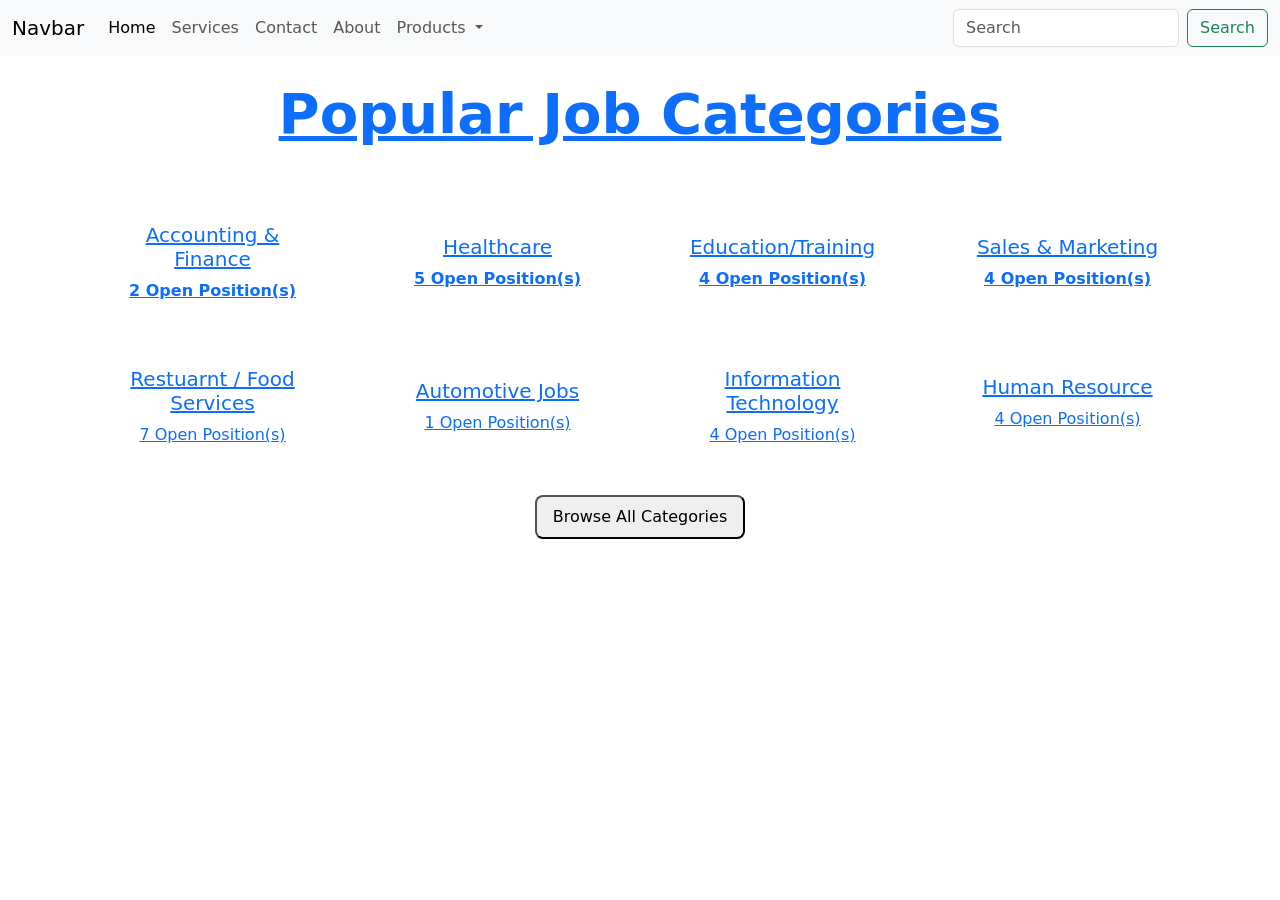
==== index.html @ b3aca03e "Added nav to the about.html" ====
<!DOCTYPE html>
<html lang="en">
<head>
    <meta charset="UTF-8">
    <meta name="viewport" content="width=device-width, initial-scale=1.0">
    <title>Document</title>

     <link href="https://cdn.jsdelivr.net/npm/bootstrap@5.3.8/dist/css/bootstrap.min.css" rel="stylesheet" integrity="sha384-sRIl4kxILFvY47J16cr9ZwB07vP4J8+LH7qKQnuqkuIAvNWLzeN8tE5YBujZqJLB" crossorigin="anonymous">
    <script src="https://cdn.jsdelivr.net/npm/bootstrap@5.3.8/dist/js/bootstrap.bundle.min.js" integrity="sha384-FKyoEForCGlyvwx9Hj09JcYn3nv7wiPVlz7YYwJrWVcXK/BmnVDxM+D2scQbITxI" crossorigin="anonymous"></script>

    <link rel="stylesheet" href="style.css">

</head>
<body>

    <nav class="navbar navbar-expand-lg bg-body-tertiary">
  <div class="container-fluid">
    <a class="navbar-brand" href="#">Navbar</a>
    <button class="navbar-toggler" type="button" data-bs-toggle="collapse" data-bs-target="#navbarSupportedContent" aria-controls="navbarSupportedContent" aria-expanded="false" aria-label="Toggle navigation">
      <span class="navbar-toggler-icon"></span>
    </button>
    <div class="collapse navbar-collapse" id="navbarSupportedContent">
      <ul class="navbar-nav me-auto mb-2 mb-lg-0">
        <li class="nav-item">
          <a class="nav-link active" aria-current="page" href="./index.html">Home</a>
        </li>
        <li class="nav-item">
          <a class="nav-link" href="./services.html">Services</a>
        </li>
        <li class="nav-item">
          <a class="nav-link" href="./contact.html">Contact</a>
        </li>
        <li class="nav-item">
          <a class="nav-link" href="./about.html">About</a>
        </li>
        <li class="nav-item dropdown">
          <a class="nav-link dropdown-toggle" href="#" role="button" data-bs-toggle="dropdown" aria-expanded="false">
            Products
          </a>
          <ul class="dropdown-menu">
            <li><a class="dropdown-item" href="#">Phone Accesories</a></li>
            <li><a class="dropdown-item" href="#">Laptops & Desktops</a></li>
            <li><hr class="dropdown-divider"></li>
            <li><a class="dropdown-item" href="#">Maintenance and Repairs</a></li>
          </ul>
        </li>
      </ul>
      <form class="d-flex" role="search">
        <input class="form-control me-2" type="search" placeholder="Search" aria-label="Search"/>
        <button class="btn btn-outline-success" type="submit">Search</button>
      </form>
    </div>
  </div>
</nav>


<section class="first-sectio container-fluid p-0">
        <div class="color py-4">
            <div class="container">

                <div class="text-center text-white mb-3">
                    <a href="#" class="hover"><h1 class="display-4 fw-bold">Popular Job Categories</h1></a>
                    <p class="fs-4">We've Got The Right Job For You</p>
                </div>

                <div class="row g-4 justify-content-center align-items-center mb-4">
                    
                    <div class="col-12 col-md-6 col-lg-3">
                        <a href="#">
                            <div class="box d-flex flex-column align-items-center justify-content-center bg- rounded-3 py-2 px-3 shadow-md text-center">

                            <div class="content d-flex flex-column justify-content-center align-items-center">
                                <i class="fa-solid fa-chart-line fs-1 mb-2"></i>
                                <h5 class="fs-5">Accounting & <br> Finance</h5>
                                <p class="fw-bold">2 Open Position(s)</p>
                            </div>
                        </div>
                        </a>
                    </div>

                    <div class="col-12 col-md-6 col-lg-3">
                        <a href="#">
                            <div class="box d-flex flex-column align-items-center justify-content-center bg-hite rounded-3 py-2 px-3 shadow-md text-center">

                            <div class="content d-flex flex-column justify-content-center align-items-center">
                                <i class="fa-solid fa-hand-holding-heart fs-1 mb-2"></i>
                                <h5 class="fs-5">Healthcare</h5>
                                <p class="fw-bold">5 Open Position(s)</p>
                            </div>
                        </div>
                        </a>
                    </div>

                    <div class="col-12 col-md-6 col-lg-3">
                        <a href="#">
                            <div class="box d-flex flex-column align-items-center justify-content-center bg-wite rounded-3 py-2 px-3 shadow-md text-center">

                            <div class="content d-flex flex-column justify-content-center align-items-center">
                                <i class="fa-solid fa-graduation-cap fs-1 mb-2"></i>
                                <h5 class="fs-5">Education/Training</h5>
                                <p class="fw-bold">4 Open Position(s)</p>
                            </div>
                        </div>
                        </a>
                    </div>

                    <div class="col-12 col-md-6 col-lg-3">
                        <a href="#">
                            <div class="box d-flex flex-column align-items-center justify-content-center bg-wite rounded-3 py-2 px-3 shadow-md text-center">

                            <div class="content d-flex flex-column justify-content-center align-items-center">
                                <i class="fa-solid fa-comments-dollar fs-1 mb-2"></i>
                                <h5 class="fs-5">Sales & Marketing</h5>
                                <p class="fw-bold">4 Open Position(s)</p>
                            </div>
                        </div>
                        </a>
                    </div>
                </div>


                <div class="row g-4 justify-content-center align-items-center mb-4">
                    
                    <div class="col-12 col-md-6 col-lg-3">
                        <a href="#">
                            <div class="box d-flex flex-column align-items-center justify-content-center bg-white rounded-3 py-2 px-3 shadow-md text-center">

                            <div class="content d-flex flex-column justify-content-center align-items-center">
                                <i class="fa-solid fa-utensils fs-1 mb-2"></i>
                                <h5 class="fs-5">Restuarnt / Food <br> Services</h5>
                                <p>7 Open Position(s)</p>
                            </div>
                        </div>
                        </a>
                    </div>

                    <div class="col-12 col-md-6 col-lg-3">
                        <a href="#">
                            <div class="box d-flex flex-column align-items-center justify-content-center bg-white rounded-3 py-2 px-3 shadow-md text-center">

                            <div class="content d-flex flex-column justify-content-center align-items-center">
                                <i class="fa-solid fa-car fs-1 mb-2"></i>
                                <h5 class="fs-5">Automotive Jobs</h5>
                                <p>1 Open Position(s)</p>
                            </div>
                        </div>
                        </a>
                    </div>

                    <div class="col-12 col-md-6 col-lg-3">
                        <a href="#">
                            <div class="box d-flex flex-column align-items-center justify-content-center bg-white rounded-3 py-2 px-3 shadow-md text-center">

                            <div class="content d-flex flex-column justify-content-center align-items-center">
                                <i class="fa-solid fa-computer fs-1 mb-2"></i>
                                <h5 class="fs-5">Information <br> Technology</h5>
                                <p>4 Open Position(s)</p>
                            </div>
                        </div>
                        </a>
                    </div>

                    <div class="col-12 col-md-6 col-lg-3">
                        <a href="#">
                            <div class="box d-flex flex-column align-items-center justify-content-center bg-white rounded-3 py-2 px-3 shadow-md text-center">

                            <div class="content d-flex flex-column justify-content-center align-items-center">
                                <i class="fa-solid fa-handshake fs-1"></i>
                                <h5 class="fs-5">Human Resource</h5>
                                <p>4 Open Position(s)</p>
                            </div>
                        </div>
                        </a>
                    </div>
                
                <div class="text-center">
                    <a href="#">
                        <button class="py-2 px-3 rounded-3 shadow-md">Browse All Categories</button>
                    </a>
                </div>
            </div>

        </div>
            
            
    </section>
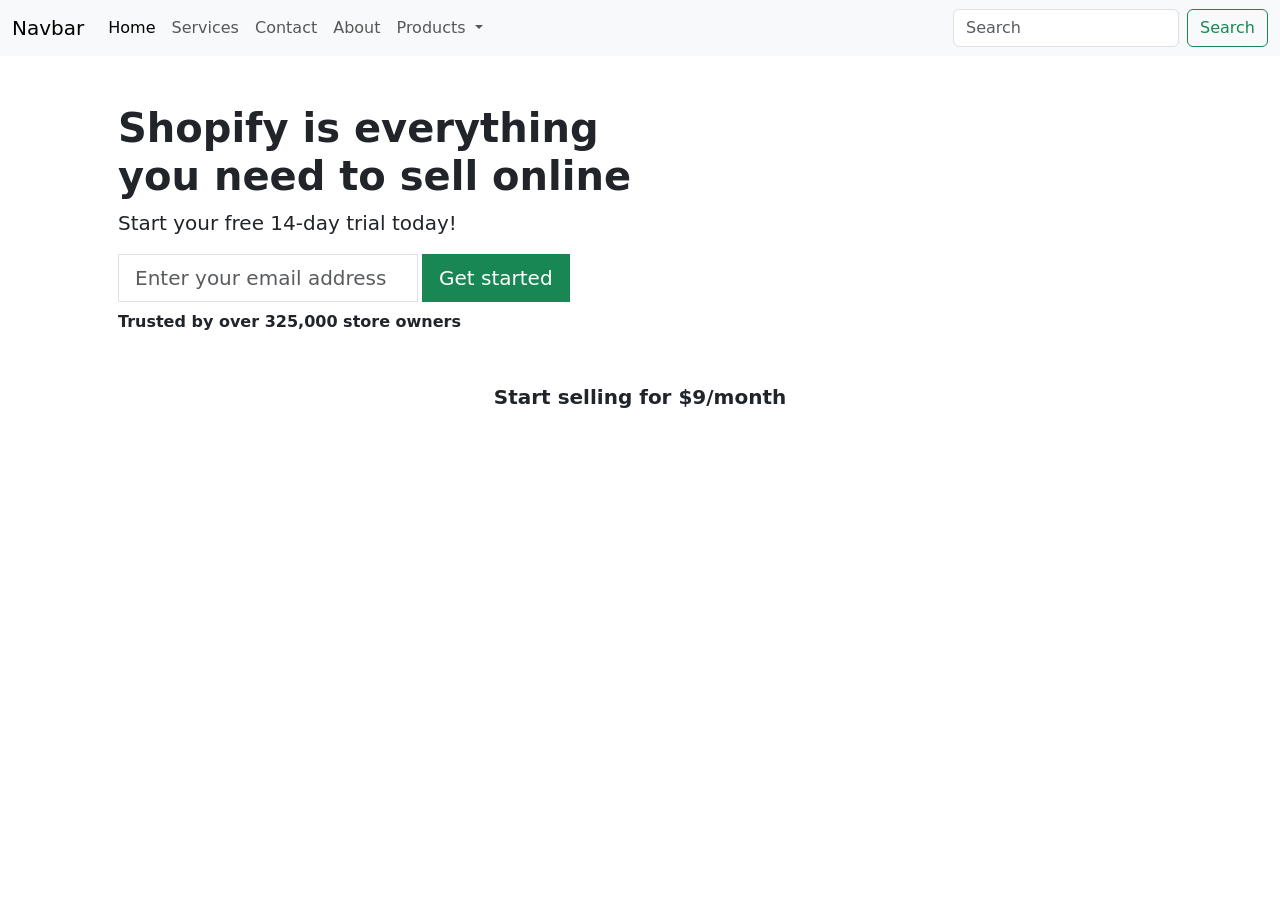
==== commit 3612fc1e: "editted the contact page" ====
--- a/index.html
+++ b/index.html
@@ -5,10 +5,10 @@
     <meta name="viewport" content="width=device-width, initial-scale=1.0">
     <title>Document</title>
 
-     <link href="https://cdn.jsdelivr.net/npm/bootstrap@5.3.8/dist/css/bootstrap.min.css" rel="stylesheet" integrity="sha384-sRIl4kxILFvY47J16cr9ZwB07vP4J8+LH7qKQnuqkuIAvNWLzeN8tE5YBujZqJLB" crossorigin="anonymous">
-    <script src="https://cdn.jsdelivr.net/npm/bootstrap@5.3.8/dist/js/bootstrap.bundle.min.js" integrity="sha384-FKyoEForCGlyvwx9Hj09JcYn3nv7wiPVlz7YYwJrWVcXK/BmnVDxM+D2scQbITxI" crossorigin="anonymous"></script>
+        <link href="https://cdn.jsdelivr.net/npm/bootstrap@5.3.8/dist/css/bootstrap.min.css" rel="stylesheet" integrity="sha384-sRIl4kxILFvY47J16cr9ZwB07vP4J8+LH7qKQnuqkuIAvNWLzeN8tE5YBujZqJLB" crossorigin="anonymous">
+        <script src="https://cdn.jsdelivr.net/npm/bootstrap@5.3.8/dist/js/bootstrap.bundle.min.js" integrity="sha384-FKyoEForCGlyvwx9Hj09JcYn3nv7wiPVlz7YYwJrWVcXK/BmnVDxM+D2scQbITxI" crossorigin="anonymous"></script>
 
-    <link rel="stylesheet" href="style.css">
+        <link rel="stylesheet" href="style.css">
 
 </head>
 <body>
@@ -54,134 +54,43 @@
 </nav>
 
 
-<section class="first-sectio container-fluid p-0">
-        <div class="color py-4">
-            <div class="container">
+<section class="first-section d-flex flex-column align-items-center">
+        <div class="container">
+            <div class="row g-4 m-4 align-items-center">
 
-                <div class="text-center text-white mb-3">
-                    <a href="#" class="hover"><h1 class="display-4 fw-bold">Popular Job Categories</h1></a>
-                    <p class="fs-4">We've Got The Right Job For You</p>
+            <!-- Left Part: Content Text -->
+                <div class="col-md-7 content">
+                    <h3 class="display-6 fw-bold">Shopify is everything <br> you need to <span>sell online</span></h3>
+                    <p class="fs-5">Start your free 14-day trial today!</p>
+                    <div class="d-flex flex-wrap"> 
+                        <input type="email" class="form-control form-control-lg" placeholder="Enter your email address" style="flex: 0 1 300px; min-width: 180px; border-radius: 0;">
+                        <a href="#"><button class="btn btn-success btn-lg ms-1 px-3" style="border-radius: 0;">Get started</button></a>
+                    </div>
+
+                    <p class="fw-bold mt-2">Trusted by over 325,000 store owners</p>
                 </div>
 
-                <div class="row g-4 justify-content-center align-items-center mb-4">
-                    
-                    <div class="col-12 col-md-6 col-lg-3">
-                        <a href="#">
-                            <div class="box d-flex flex-column align-items-center justify-content-center bg- rounded-3 py-2 px-3 shadow-md text-center">
+            <!-- Right Part: Image -->
+                <div class="col-md-5 i2 text-center p-4">
+                    <img src="./girl.png" alt="" class="img-fluid">
 
-                            <div class="content d-flex flex-column justify-content-center align-items-center">
-                                <i class="fa-solid fa-chart-line fs-1 mb-2"></i>
-                                <h5 class="fs-5">Accounting & <br> Finance</h5>
-                                <p class="fw-bold">2 Open Position(s)</p>
-                            </div>
-                        </div>
-                        </a>
-                    </div>
-
-                    <div class="col-12 col-md-6 col-lg-3">
-                        <a href="#">
-                            <div class="box d-flex flex-column align-items-center justify-content-center bg-hite rounded-3 py-2 px-3 shadow-md text-center">
-
-                            <div class="content d-flex flex-column justify-content-center align-items-center">
-                                <i class="fa-solid fa-hand-holding-heart fs-1 mb-2"></i>
-                                <h5 class="fs-5">Healthcare</h5>
-                                <p class="fw-bold">5 Open Position(s)</p>
-                            </div>
-                        </div>
-                        </a>
-                    </div>
-
-                    <div class="col-12 col-md-6 col-lg-3">
-                        <a href="#">
-                            <div class="box d-flex flex-column align-items-center justify-content-center bg-wite rounded-3 py-2 px-3 shadow-md text-center">
-
-                            <div class="content d-flex flex-column justify-content-center align-items-center">
-                                <i class="fa-solid fa-graduation-cap fs-1 mb-2"></i>
-                                <h5 class="fs-5">Education/Training</h5>
-                                <p class="fw-bold">4 Open Position(s)</p>
-                            </div>
-                        </div>
-                        </a>
-                    </div>
-
-                    <div class="col-12 col-md-6 col-lg-3">
-                        <a href="#">
-                            <div class="box d-flex flex-column align-items-center justify-content-center bg-wite rounded-3 py-2 px-3 shadow-md text-center">
-
-                            <div class="content d-flex flex-column justify-content-center align-items-center">
-                                <i class="fa-solid fa-comments-dollar fs-1 mb-2"></i>
-                                <h5 class="fs-5">Sales & Marketing</h5>
-                                <p class="fw-bold">4 Open Position(s)</p>
-                            </div>
-                        </div>
-                        </a>
-                    </div>
                 </div>
 
+            </div>
+        </div>
 
-                <div class="row g-4 justify-content-center align-items-center mb-4">
-                    
-                    <div class="col-12 col-md-6 col-lg-3">
-                        <a href="#">
-                            <div class="box d-flex flex-column align-items-center justify-content-center bg-white rounded-3 py-2 px-3 shadow-md text-center">
+    <!-- Bottom Part -->
+        <div class="bottom text-center pt-2">
+            <p class="fw-bold fs-5 mb-2">Start selling for $9/month</p>
 
-                            <div class="content d-flex flex-column justify-content-center align-items-center">
-                                <i class="fa-solid fa-utensils fs-1 mb-2"></i>
-                                <h5 class="fs-5">Restuarnt / Food <br> Services</h5>
-                                <p>7 Open Position(s)</p>
-                            </div>
-                        </div>
-                        </a>
-                    </div>
-
-                    <div class="col-12 col-md-6 col-lg-3">
-                        <a href="#">
-                            <div class="box d-flex flex-column align-items-center justify-content-center bg-white rounded-3 py-2 px-3 shadow-md text-center">
-
-                            <div class="content d-flex flex-column justify-content-center align-items-center">
-                                <i class="fa-solid fa-car fs-1 mb-2"></i>
-                                <h5 class="fs-5">Automotive Jobs</h5>
-                                <p>1 Open Position(s)</p>
-                            </div>
-                        </div>
-                        </a>
-                    </div>
-
-                    <div class="col-12 col-md-6 col-lg-3">
-                        <a href="#">
-                            <div class="box d-flex flex-column align-items-center justify-content-center bg-white rounded-3 py-2 px-3 shadow-md text-center">
-
-                            <div class="content d-flex flex-column justify-content-center align-items-center">
-                                <i class="fa-solid fa-computer fs-1 mb-2"></i>
-                                <h5 class="fs-5">Information <br> Technology</h5>
-                                <p>4 Open Position(s)</p>
-                            </div>
-                        </div>
-                        </a>
-                    </div>
-
-                    <div class="col-12 col-md-6 col-lg-3">
-                        <a href="#">
-                            <div class="box d-flex flex-column align-items-center justify-content-center bg-white rounded-3 py-2 px-3 shadow-md text-center">
-
-                            <div class="content d-flex flex-column justify-content-center align-items-center">
-                                <i class="fa-solid fa-handshake fs-1"></i>
-                                <h5 class="fs-5">Human Resource</h5>
-                                <p>4 Open Position(s)</p>
-                            </div>
-                        </div>
-                        </a>
-                    </div>
-                
-                <div class="text-center">
-                    <a href="#">
-                        <button class="py-2 px-3 rounded-3 shadow-md">Browse All Categories</button>
-                    </a>
-                </div>
-            </div>
-
+        <div class="d-flex gap-4 mt-5 justify-item-center">
+            <img class="ii i3" src="./Picsart_1.png" alt="">
+            <img class="ii i4" src="./Picsart_2.png" alt="">
+            <img class="ii i5" src="./Picsart_3.png" alt="">
         </div>
             
-            
+        </div>
     </section>
-
+    
+</body>
+</html>
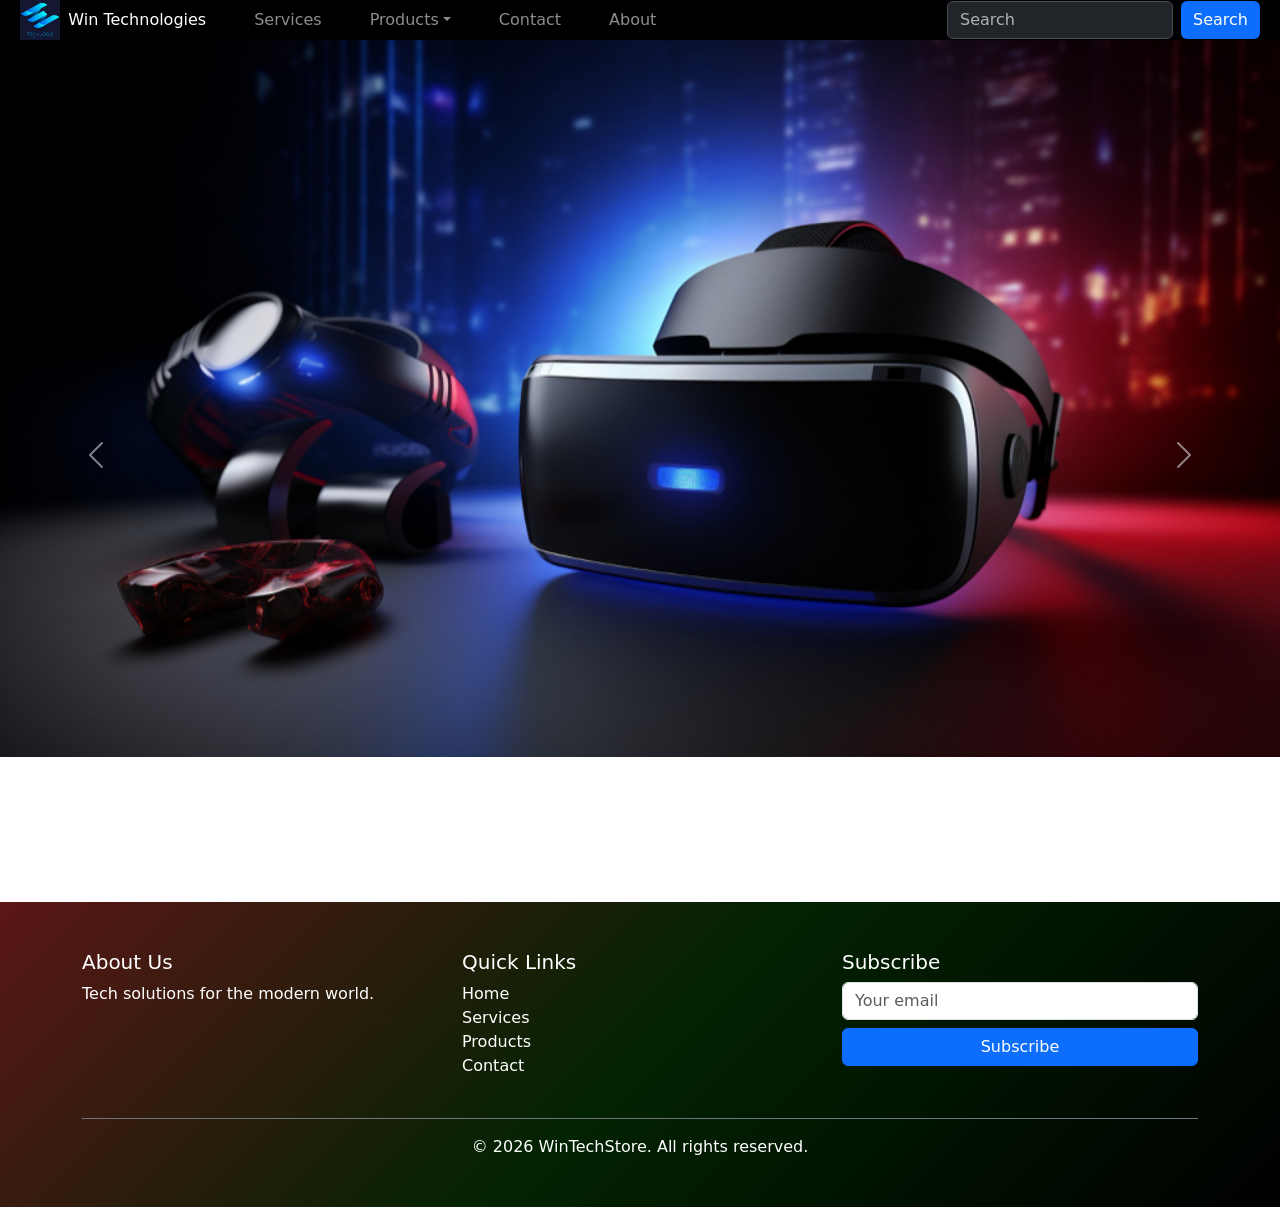
==== commit 78d8a8d8: "Changed the nav-bar" ====
--- a/index.html
+++ b/index.html
@@ -8,89 +8,145 @@
         <link href="https://cdn.jsdelivr.net/npm/bootstrap@5.3.8/dist/css/bootstrap.min.css" rel="stylesheet" integrity="sha384-sRIl4kxILFvY47J16cr9ZwB07vP4J8+LH7qKQnuqkuIAvNWLzeN8tE5YBujZqJLB" crossorigin="anonymous">
         <script src="https://cdn.jsdelivr.net/npm/bootstrap@5.3.8/dist/js/bootstrap.bundle.min.js" integrity="sha384-FKyoEForCGlyvwx9Hj09JcYn3nv7wiPVlz7YYwJrWVcXK/BmnVDxM+D2scQbITxI" crossorigin="anonymous"></script>
 
-        <link rel="stylesheet" href="style.css">
+        <link rel="stylesheet" href="./css/style.css">
 
 </head>
 <body>
 
-    <nav class="navbar navbar-expand-lg bg-body-tertiary">
-  <div class="container-fluid">
-    <a class="navbar-brand" href="#">Navbar</a>
-    <button class="navbar-toggler" type="button" data-bs-toggle="collapse" data-bs-target="#navbarSupportedContent" aria-controls="navbarSupportedContent" aria-expanded="false" aria-label="Toggle navigation">
-      <span class="navbar-toggler-icon"></span>
-    </button>
-    <div class="collapse navbar-collapse" id="navbarSupportedContent">
-      <ul class="navbar-nav me-auto mb-2 mb-lg-0">
-        <li class="nav-item">
-          <a class="nav-link active" aria-current="page" href="./index.html">Home</a>
-        </li>
-        <li class="nav-item">
-          <a class="nav-link" href="./services.html">Services</a>
-        </li>
-        <li class="nav-item">
-          <a class="nav-link" href="./contact.html">Contact</a>
-        </li>
-        <li class="nav-item">
-          <a class="nav-link" href="./about.html">About</a>
-        </li>
-        <li class="nav-item dropdown">
-          <a class="nav-link dropdown-toggle" href="#" role="button" data-bs-toggle="dropdown" aria-expanded="false">
-            Products
-          </a>
-          <ul class="dropdown-menu">
-            <li><a class="dropdown-item" href="#">Phone Accesories</a></li>
-            <li><a class="dropdown-item" href="#">Laptops & Desktops</a></li>
-            <li><hr class="dropdown-divider"></li>
-            <li><a class="dropdown-item" href="#">Maintenance and Repairs</a></li>
-          </ul>
-        </li>
-      </ul>
-      <form class="d-flex" role="search">
-        <input class="form-control me-2" type="search" placeholder="Search" aria-label="Search"/>
-        <button class="btn btn-outline-success" type="submit">Search</button>
-      </form>
+  <!-- NavBar Section -->
+
+    <section class="Nav-bar">
+        <div class="nav">
+            <nav class="navbar navbar-expand-lg bg-dark" data-bs-theme="dark" style="background: #000000 !important; width: 100%; margin: 0; padding: 0;">
+    <div style="width: 100%; padding: 0 20px; display: flex; align-items: center; justify-content: space-between; flex-wrap: wrap;">
+        
+        <!-- Logo -->
+        <a class="navbar-brand" href="#" style="padding: 0; margin: 0;">
+            <img src="./images/4408535_2339726.jpg" alt="Logo" height="40" width="40" style="object-fit: contain;">
+        </a>
+        
+        <button class="navbar-toggler" type="button" data-bs-toggle="collapse" data-bs-target="#navbarSupportedContent">
+            <span class="navbar-toggler-icon"></span>
+        </button>
+        
+        <!-- Collapsible content -->
+        <div class="collapse navbar-collapse" id="navbarSupportedContent" style="flex-grow: 1;">
+            <ul class="navbar-nav" style="margin: 0 auto; gap: 2rem;">
+                <li class="nav-item"><a class="nav-link active" href="#">Win Technologies</a></li>
+                <li class="nav-item"><a class="nav-link" href="./services.html">Services</a></li>
+                <li class="nav-item dropdown">
+                    <a class="nav-link dropdown-toggle" href="#" role="button" data-bs-toggle="dropdown">Products</a>
+                    <ul class="dropdown-menu">
+                        <li><a class="dropdown-item" href="#">Portable Monitors</a></li>
+                        <li><a class="dropdown-item" href="#">Smart Routers</a></li>
+                        <li><a class="dropdown-item" href="#">Laptops</a></li>
+                        <li><a class="dropdown-item" href="#">SmartPhones</a></li>
+                        <li><hr class="dropdown-divider"></li>
+                        <li><a class="dropdown-item" href="#">Power Banks</a></li>
+                        <li><a class="dropdown-item" href="#">Inverter Systems</a></li>
+                    </ul>
+                </li>
+                <li class="nav-item"><a class="nav-link" href="./contact.html">Contact</a></li>
+                <li class="nav-item"><a class="nav-link" href="./about.html">About</a></li>
+            </ul>
+            
+            <!-- Search form -->
+            <form class="d-flex" role="search" style="margin: 0;">
+                <input class="form-control me-2" type="search" placeholder="Search" style="min-width: 200px;">
+                <button class="btn" type="submit" style="background-color: #0d6efd; color: white; border: none;">Search</button>
+            </form>
+        </div>
+    </div>
+</nav>
+        </div>
+    </section>
+
+    <!-- Carousel Section -->
+
+    <section class="Carousel">
+      <div id="carouselExampleCaptions" class="carousel slide carousel-fade" data-bs-ride="carousel">
+  <div class="carousel-indicators">
+    <button type="button" data-bs-target="#carouselExampleCaptions" data-bs-slide-to="0" class="active" aria-current="true" aria-label="Slide 1"></button>
+    <button type="button" data-bs-target="#carouselExampleCaptions" data-bs-slide-to="1" aria-label="Slide 2"></button>
+    <button type="button" data-bs-target="#carouselExampleCaptions" data-bs-slide-to="2" aria-label="Slide 3"></button>
+    <button type="button" data-bs-target="#carouselExampleCaptions" data-bs-slide-to="3" aria-label="Slide 4"></button>
+  </div>
+  <div class="carousel-inner">
+    <div class="carousel-item active" data-bs-interval="2000">
+      <img src="./images/2151133175.jpg" class="d-block w-100" alt="...">
+      <div class="carousel-caption d-none d-md-block">
+        <h5>Step Into Another Dimension</h5>
+        <p>Immersive VR experiences that blur the line between imagination and reality</p>
+      </div>
+    </div>
+    <div class="carousel-item" data-bs-interval="2000">
+      <img src="./images/2149309662.jpg" class="d-block w-100" alt="...">
+      <div class="carousel-caption d-none d-md-block">
+        <h5 style="color: black;">Seamless Ecosystem</h5>
+        <p style="color: black;">Your devices, connedted. Your workflow, uninterrupted. Your world, smarter</p>
+      </div>
+    </div>
+    <div class="carousel-item" data-bs-interval="2000">
+      <img src="./images/2151074307.jpg" class="d-block w-100" alt="...">
+      <div class="carousel-caption d-none d-md-block">
+        <h5>Sound That Moves With You</h5>
+        <p>Crystal-clear audio. Noise cancellation that actually works. Freedom from wires</p>
+      </div>
+    </div>
+    <div class="carousel-item" data-bs-interval="2000">
+      <img src="./images/2149309643.jpg" class="d-block w-100" alt="...">
+      <div class="carousel-caption d-none d-md-block">
+        <h5>Power On the GO</h5>
+        <p>From high-performance laptops to portable power banks; we keep you charged and ready</p>
+      </div>
     </div>
   </div>
-</nav>
+  <button class="carousel-control-prev" type="button" data-bs-target="#carouselExampleCaptions" data-bs-slide="prev">
+    <span class="carousel-control-prev-icon" aria-hidden="true"></span>
+    <span class="visually-hidden">Previous</span>
+  </button>
+  <button class="carousel-control-next" type="button" data-bs-target="#carouselExampleCaptions" data-bs-slide="next">
+    <span class="carousel-control-next-icon" aria-hidden="true"></span>
+    <span class="visually-hidden">Next</span>
+  </button>
+</div>
+    </section>
+
+    <!-- Footer Section -->
 
 
-<section class="first-section d-flex flex-column align-items-center">
+    <section class="footer">
+    <footer style="background: linear-gradient(135deg, rgb(90, 22, 22), rgb(2, 35, 2), rgb(0, 0, 0)); padding: 3rem 0; margin-top: 2rem; color: white;">
         <div class="container">
-            <div class="row g-4 m-4 align-items-center">
-
-            <!-- Left Part: Content Text -->
-                <div class="col-md-7 content">
-                    <h3 class="display-6 fw-bold">Shopify is everything <br> you need to <span>sell online</span></h3>
-                    <p class="fs-5">Start your free 14-day trial today!</p>
-                    <div class="d-flex flex-wrap"> 
-                        <input type="email" class="form-control form-control-lg" placeholder="Enter your email address" style="flex: 0 1 300px; min-width: 180px; border-radius: 0;">
-                        <a href="#"><button class="btn btn-success btn-lg ms-1 px-3" style="border-radius: 0;">Get started</button></a>
-                    </div>
-
-                    <p class="fw-bold mt-2">Trusted by over 325,000 store owners</p>
+            <div class="row">
+                <div class="col-md-4">
+                    <h5>About Us</h5>
+                    <p>Tech solutions for the modern world.</p>
                 </div>
-
-            <!-- Right Part: Image -->
-                <div class="col-md-5 i2 text-center p-4">
-                    <img src="./girl.png" alt="" class="img-fluid">
-
+                <div class="col-md-4">
+                    <h5>Quick Links</h5>
+                    <ul class="list-unstyled">
+                        <li><a href="#" class="text-white text-decoration-none">Home</a></li>
+                        <li><a href="#" class="text-white text-decoration-none">Services</a></li>
+                        <li><a href="#" class="text-white text-decoration-none">Products</a></li>
+                        <li><a href="#" class="text-white text-decoration-none">Contact</a></li>
+                    </ul>
                 </div>
-
+                <div class="col-md-4">
+                    <h5>Subscribe</h5>
+                    <form>
+                        <input type="email" class="form-control mb-2" placeholder="Your email">
+                        <button class="btn btn-primary w-100" type="button">Subscribe</button>
+                    </form>
+                </div>
+            </div>
+            <div class="text-center mt-4 pt-3 border-top border-secondary">
+                <p class="mb-0">&copy; 2026 WinTechStore. All rights reserved.</p>
             </div>
         </div>
+    </footer>
+</section>
 
-    <!-- Bottom Part -->
-        <div class="bottom text-center pt-2">
-            <p class="fw-bold fs-5 mb-2">Start selling for $9/month</p>
-
-        <div class="d-flex gap-4 mt-5 justify-item-center">
-            <img class="ii i3" src="./Picsart_1.png" alt="">
-            <img class="ii i4" src="./Picsart_2.png" alt="">
-            <img class="ii i5" src="./Picsart_3.png" alt="">
-        </div>
-            
-        </div>
-    </section>
     
 </body>
 </html>
--- a/css/style.css
+++ b/css/style.css
@@ -0,0 +1,32 @@
+* {
+            box-sizing: border-box;
+            margin: 0;
+            padding: 0;
+        }
+
+        img {
+            width: 100%;
+        }
+
+        /* .nav-bar {position: absolute;} */
+
+        .navbar-nav {
+          flex-grow: 1;
+          gap: 5rem;
+        }
+
+        .navbar .d-flex {
+          margin-left: auto;
+        }
+
+        .carousel {
+          height: calc(100vh - 70px);
+        }
+
+        .carousel-inner, .carousel-item {
+          height: 100%;
+        }
+
+        .carousel-caption {
+          font-weight: 900;
+        }
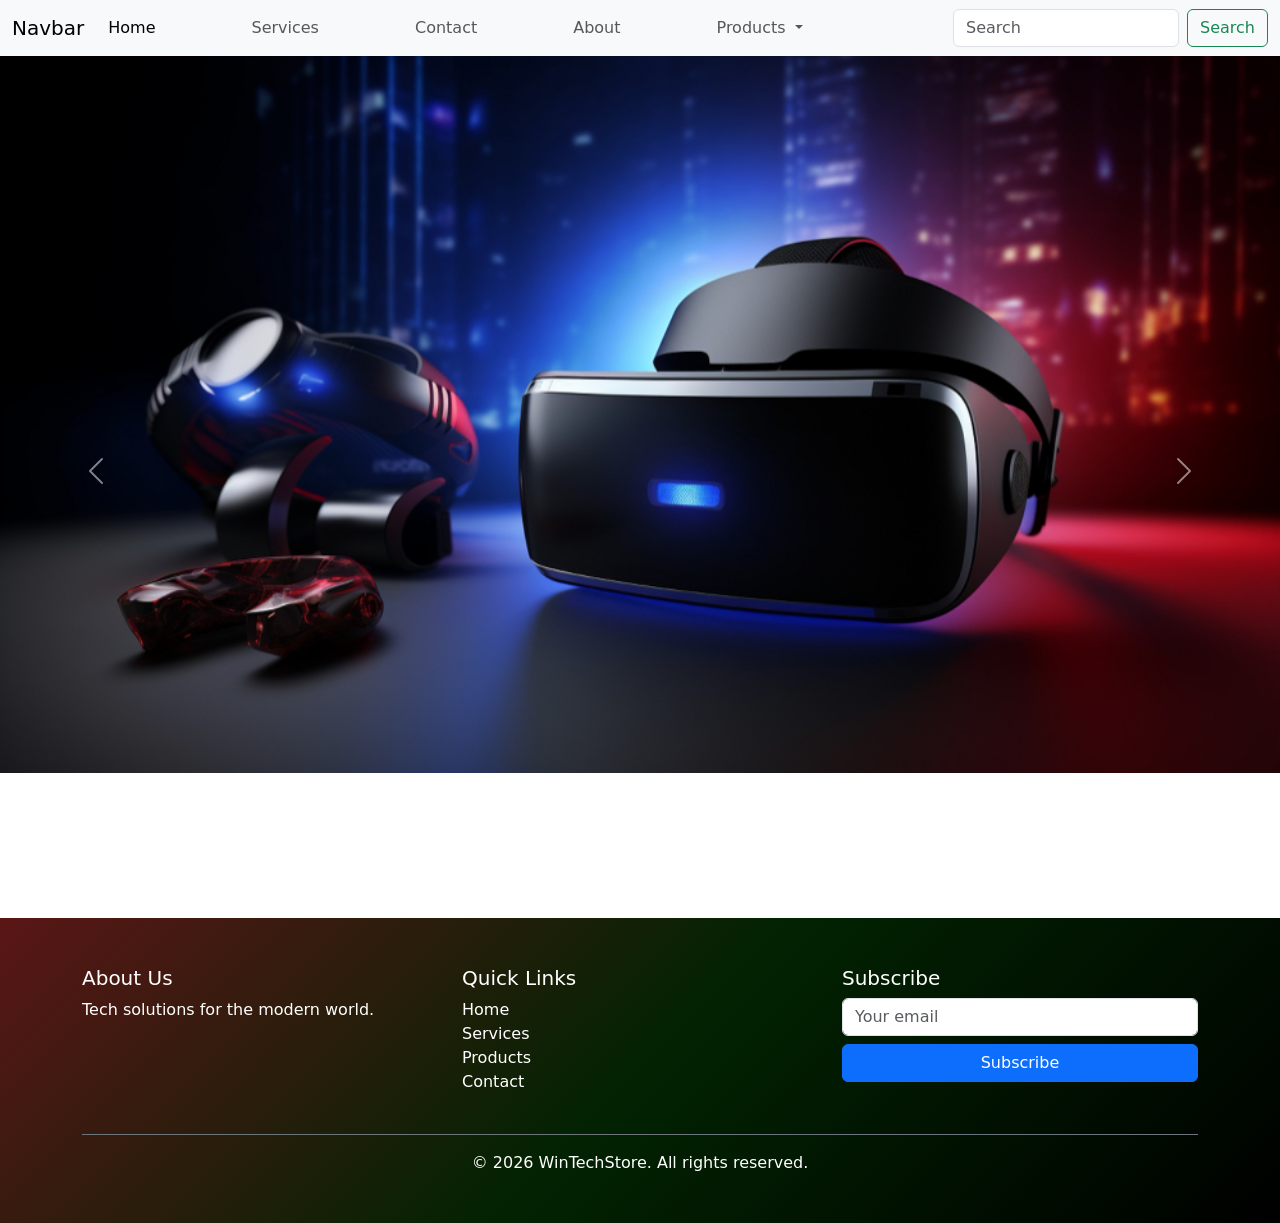
==== commit b305bef2: "Edited Index.html" ====
--- a/index.html
+++ b/index.html
@@ -15,51 +15,45 @@
 
   <!-- NavBar Section -->
 
-    <section class="Nav-bar">
-        <div class="nav">
-            <nav class="navbar navbar-expand-lg bg-dark" data-bs-theme="dark" style="background: #000000 !important; width: 100%; margin: 0; padding: 0;">
-    <div style="width: 100%; padding: 0 20px; display: flex; align-items: center; justify-content: space-between; flex-wrap: wrap;">
-        
-        <!-- Logo -->
-        <a class="navbar-brand" href="#" style="padding: 0; margin: 0;">
-            <img src="./images/4408535_2339726.jpg" alt="Logo" height="40" width="40" style="object-fit: contain;">
-        </a>
-        
-        <button class="navbar-toggler" type="button" data-bs-toggle="collapse" data-bs-target="#navbarSupportedContent">
-            <span class="navbar-toggler-icon"></span>
-        </button>
-        
-        <!-- Collapsible content -->
-        <div class="collapse navbar-collapse" id="navbarSupportedContent" style="flex-grow: 1;">
-            <ul class="navbar-nav" style="margin: 0 auto; gap: 2rem;">
-                <li class="nav-item"><a class="nav-link active" href="#">Win Technologies</a></li>
-                <li class="nav-item"><a class="nav-link" href="./services.html">Services</a></li>
-                <li class="nav-item dropdown">
-                    <a class="nav-link dropdown-toggle" href="#" role="button" data-bs-toggle="dropdown">Products</a>
-                    <ul class="dropdown-menu">
-                        <li><a class="dropdown-item" href="#">Portable Monitors</a></li>
-                        <li><a class="dropdown-item" href="#">Smart Routers</a></li>
-                        <li><a class="dropdown-item" href="#">Laptops</a></li>
-                        <li><a class="dropdown-item" href="#">SmartPhones</a></li>
-                        <li><hr class="dropdown-divider"></li>
-                        <li><a class="dropdown-item" href="#">Power Banks</a></li>
-                        <li><a class="dropdown-item" href="#">Inverter Systems</a></li>
-                    </ul>
-                </li>
-                <li class="nav-item"><a class="nav-link" href="./contact.html">Contact</a></li>
-                <li class="nav-item"><a class="nav-link" href="./about.html">About</a></li>
-            </ul>
-            
-            <!-- Search form -->
-            <form class="d-flex" role="search" style="margin: 0;">
-                <input class="form-control me-2" type="search" placeholder="Search" style="min-width: 200px;">
-                <button class="btn" type="submit" style="background-color: #0d6efd; color: white; border: none;">Search</button>
-            </form>
-        </div>
+    <nav class="navbar navbar-expand-lg bg-body-tertiary">
+  <div class="container-fluid">
+    <a class="navbar-brand" href="#">Navbar</a>
+    <button class="navbar-toggler" type="button" data-bs-toggle="collapse" data-bs-target="#navbarSupportedContent" aria-controls="navbarSupportedContent" aria-expanded="false" aria-label="Toggle navigation">
+      <span class="navbar-toggler-icon"></span>
+    </button>
+    <div class="collapse navbar-collapse" id="navbarSupportedContent">
+      <ul class="navbar-nav me-auto mb-2 mb-lg-0">
+        <li class="nav-item">
+          <a class="nav-link active" aria-current="page" href="./index.html">Home</a>
+        </li>
+        <li class="nav-item">
+          <a class="nav-link" href="./services.html">Services</a>
+        </li>
+        <li class="nav-item">
+          <a class="nav-link" href="./contact.html">Contact</a>
+        </li>
+        <li class="nav-item">
+          <a class="nav-link" href="./about.html">About</a>
+        </li>
+        <li class="nav-item dropdown">
+          <a class="nav-link dropdown-toggle" href="#" role="button" data-bs-toggle="dropdown" aria-expanded="false">
+            Products
+          </a>
+          <ul class="dropdown-menu">
+            <li><a class="dropdown-item" href="#">Phone Accesories</a></li>
+            <li><a class="dropdown-item" href="#">Laptops & Desktops</a></li>
+            <li><hr class="dropdown-divider"></li>
+            <li><a class="dropdown-item" href="#">Maintenance and Repairs</a></li>
+          </ul>
+        </li>
+      </ul>
+      <form class="d-flex" role="search">
+        <input class="form-control me-2" type="search" placeholder="Search" aria-label="Search"/>
+        <button class="btn btn-outline-success" type="submit">Search</button>
+      </form>
     </div>
+  </div>
 </nav>
-        </div>
-    </section>
 
     <!-- Carousel Section -->
 
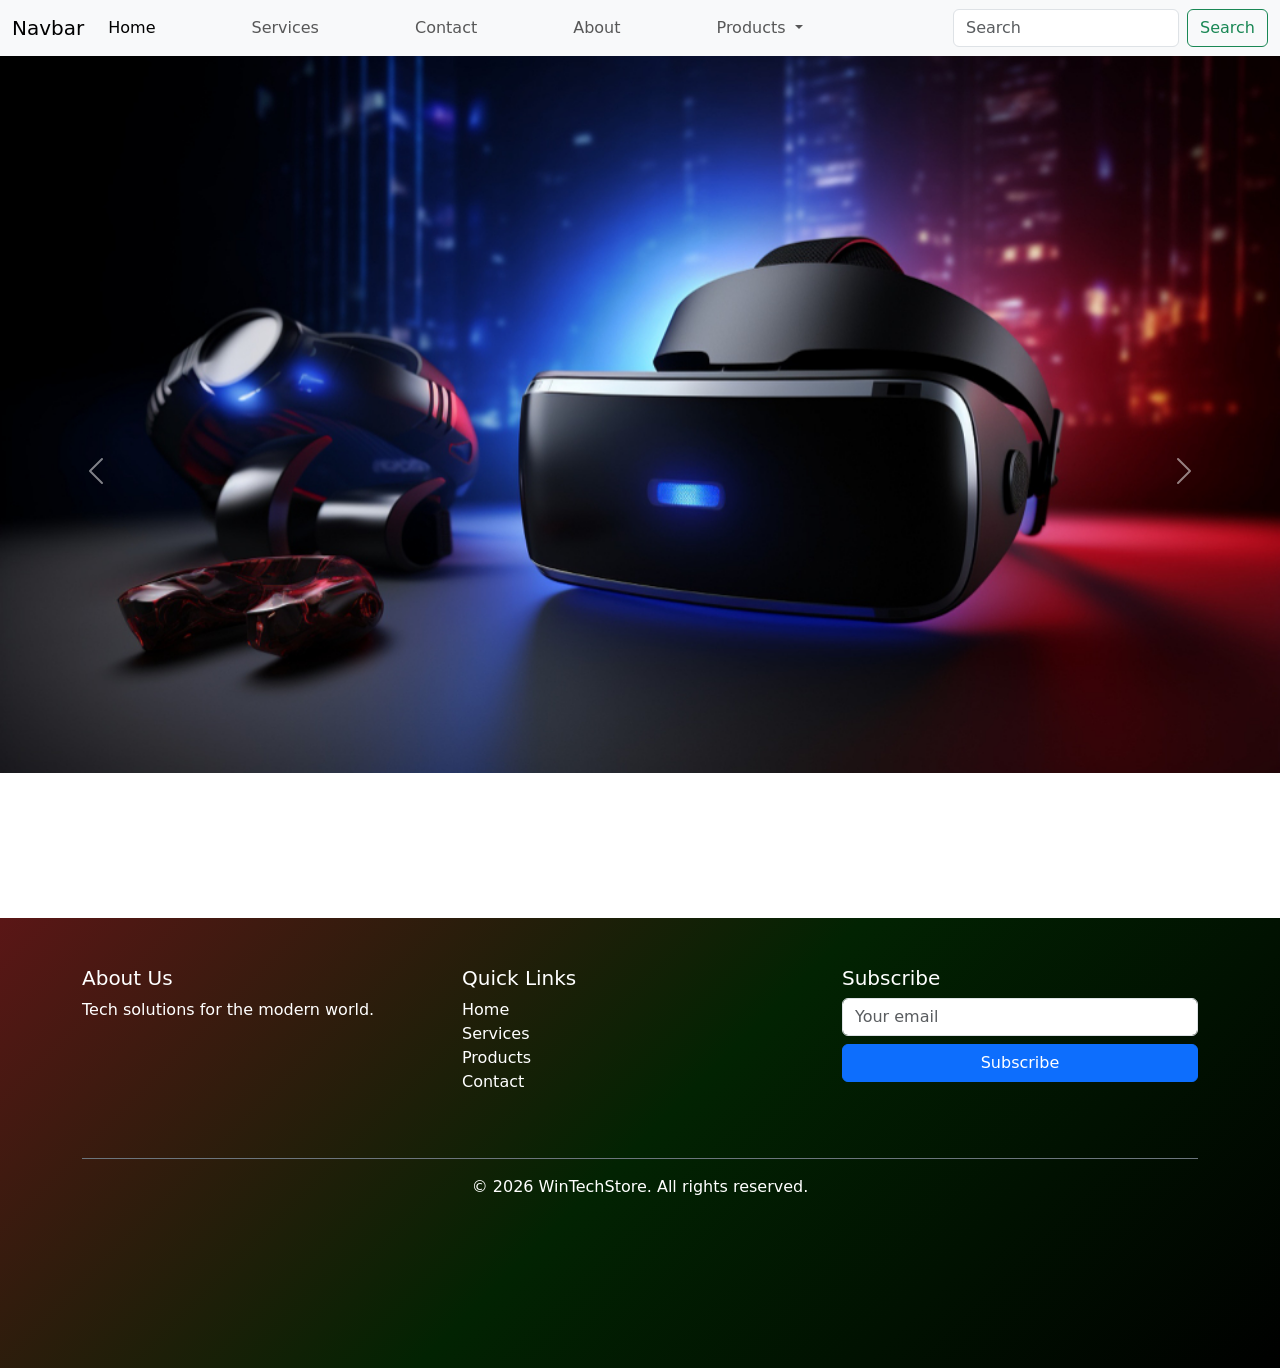
==== commit 8abc7e83: "Added footer to the project" ====
--- a/index.html
+++ b/index.html
@@ -110,9 +110,9 @@
 
 
     <section class="footer">
-    <footer style="background: linear-gradient(135deg, rgb(90, 22, 22), rgb(2, 35, 2), rgb(0, 0, 0)); padding: 3rem 0; margin-top: 2rem; color: white;">
+    <footer style="min-height: 450px; max-height: 100%; background: linear-gradient(135deg, rgb(90, 22, 22), rgb(2, 35, 2), rgb(0, 0, 0)); padding: 3rem 0; margin-top: 2rem; color: white;">
         <div class="container">
-            <div class="row">
+            <div class="row mb-5">
                 <div class="col-md-4">
                     <h5>About Us</h5>
                     <p>Tech solutions for the modern world.</p>
@@ -126,7 +126,7 @@
                         <li><a href="#" class="text-white text-decoration-none">Contact</a></li>
                     </ul>
                 </div>
-                <div class="col-md-4">
+                <div class="col-md-4 mb-4">
                     <h5>Subscribe</h5>
                     <form>
                         <input type="email" class="form-control mb-2" placeholder="Your email">
@@ -135,7 +135,7 @@
                 </div>
             </div>
             <div class="text-center mt-4 pt-3 border-top border-secondary">
-                <p class="mb-0">&copy; 2026 WinTechStore. All rights reserved.</p>
+                <p class="mb-2">&copy; 2026 WinTechStore. All rights reserved.</p>
             </div>
         </div>
     </footer>
--- a/css/style.css
+++ b/css/style.css
@@ -5,7 +5,8 @@
         }
 
         img {
-            width: 100%;
+            min-width: calc();
+            max-width: 100%;
         }
 
         /* .nav-bar {position: absolute;} */
